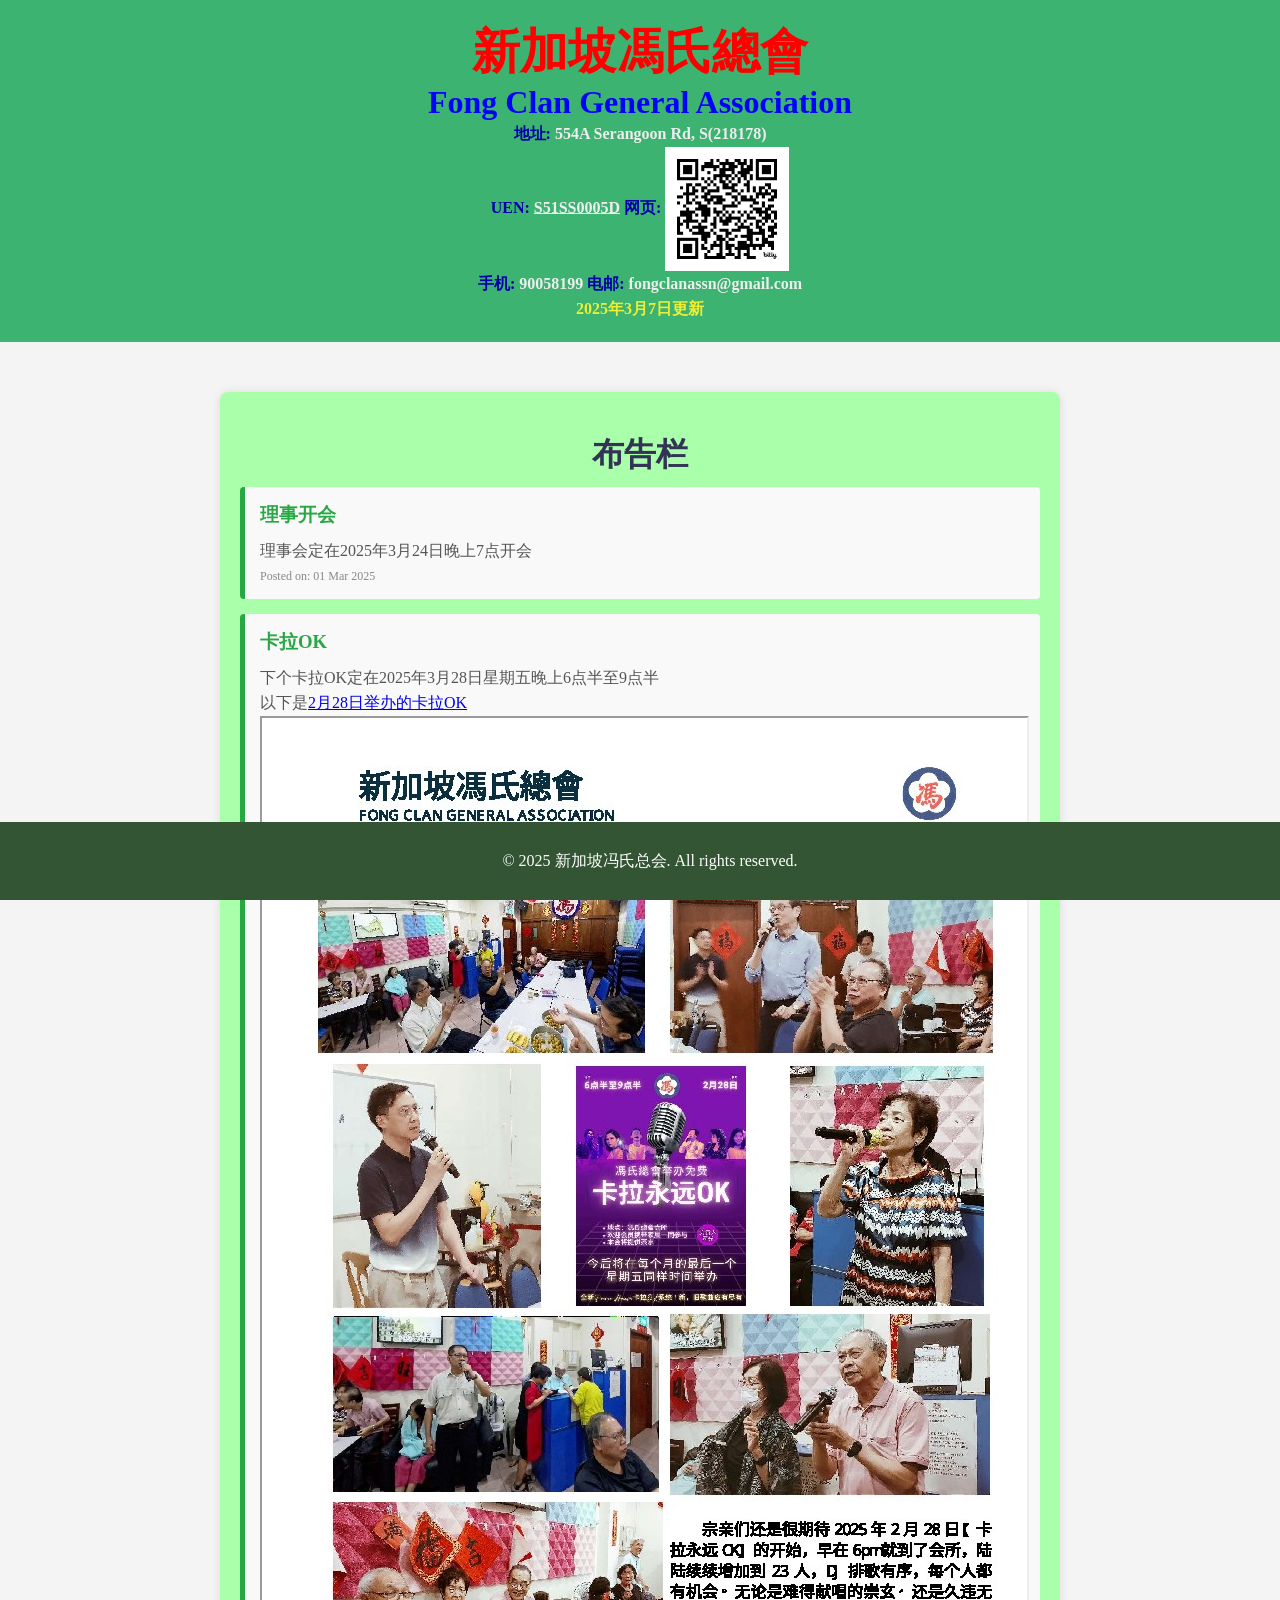
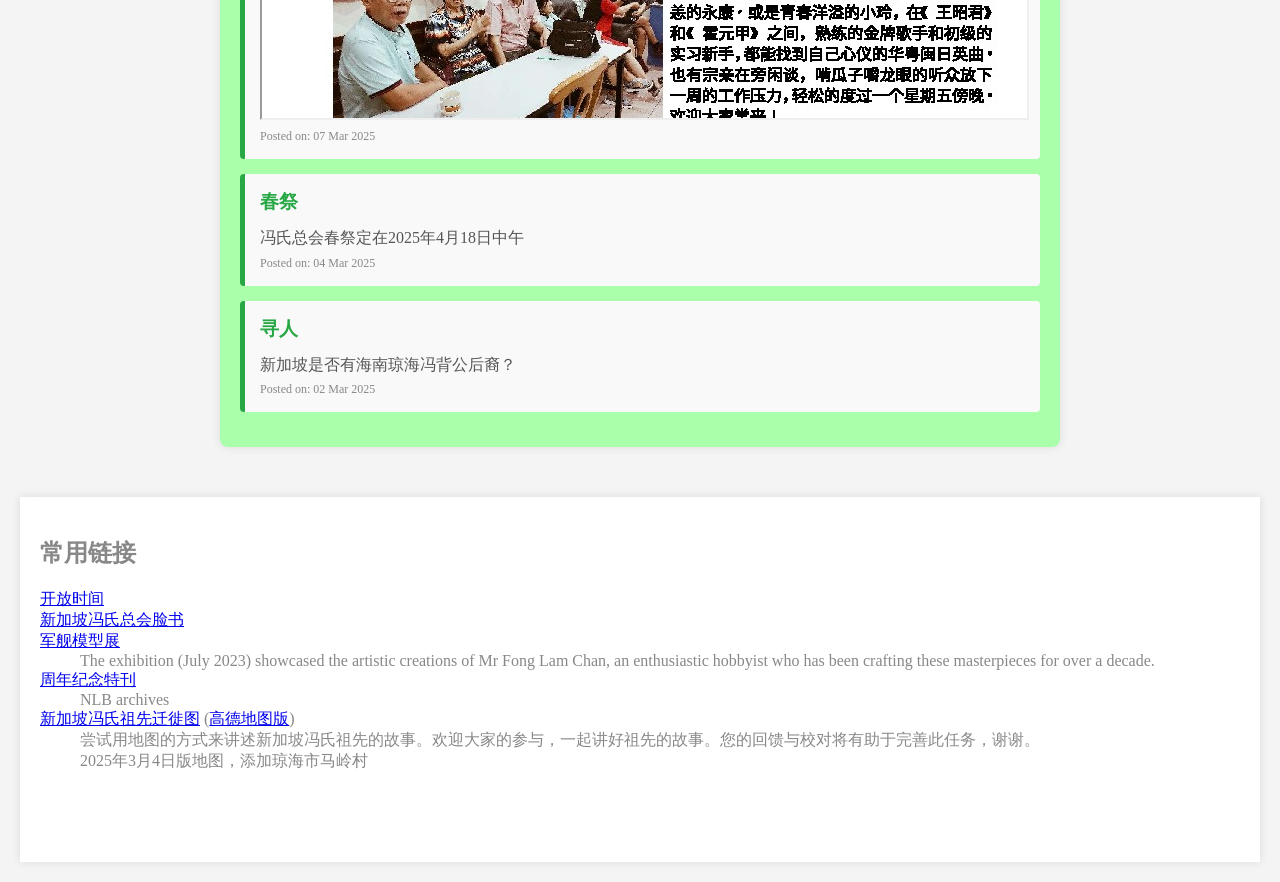
==== index.html @ d9641fd6 "add jpg" ====
<!DOCTYPE html>
<html>
<head>
  <meta charset="utf-8">
  <link rel="stylesheet" href="styles.css">
  <title>新加坡冯氏总会</title>
</head>
<body>

  <header>
    <h1 style="font-size: 3rem;">新加坡馮氏總會</h1>
    <h1 style="color: blue;">
      Fong Clan General Association<br>
      <p>
        <font color=#00a>地址:</font> 554A Serangoon Rd, S(218178)<br>
        <font color=#00a>UEN:</font> <a href="https://www.companies.sg/business/S51SS0005D/Fong-Clan-General-Association#new" style="color:#eee;">S51SS0005D</a> <font color=#00a>网页:</font> <img src="bit.ly_41B3ZJj.png" width=10% margin="auto" title="https://bit.ly/41B3ZJj"><br>
        <font color=#00a>手机:</font> 90058199 <font color=#00a>电邮:</font> fongclanassn@gmail.com<br>
        <font color=#ee3>2025年3月7日更新</font>
      </p>
    </h1>
  </header>

  <div class="notice-board">
      <h1>布告栏</h1>
      <div class="notice">
          <h3>理事开会</h3>
          <p>理事会定在2025年3月24日晚上7点开会</p>
          <div class="date">Posted on: 01 Mar 2025</div>
      </div>
      <div class="notice">
          <h3>卡拉OK</h3>
          <p>下个卡拉OK定在2025年3月28日星期五晚上6点半至9点半</p>
          <p>以下是<a href="2025-02-28.pdf">2月28日举办的卡拉OK</a></p>
          <iframe src="2025-02-28.jpg" width=100% height=1000></iframe>
          <div class="date">Posted on: 07 Mar 2025</div>
      </div>
      <div class="notice">
          <h3>春祭</h3>
          <p>冯氏总会春祭定在2025年4月18日中午</p>
          <div class="date">Posted on: 04 Mar 2025</div>
      </div>
      <div class="notice">
          <h3>寻人</h3>
          <p>新加坡是否有海南琼海冯背公后裔？</p>
          <div class="date">Posted on: 02 Mar 2025</div>
      </div>
  </div>

  <div class="container">
    <h2>常用链接</h2>
    <dl>
      <dt><a href="https://opening-hours.sg/03060487/Fong_Clan_General_Association?showhours=y#openinghoursblock">开放时间</a>
      <dt><a href="https://www.facebook.com/fongclansingapore/">新加坡冯氏总会脸书</a>
      <dt><a href="https://sfcca.sg/en/events/fong-clan-general-association-naval-warship-model-exhibition/">军舰模型展</a>
        <dd>The exhibition (July 2023) showcased the artistic creations of Mr Fong Lam Chan, an enthusiastic hobbyist who has been crafting these masterpieces for over a decade.
      <dt><a href="https://www.nlb.gov.sg/main/onesearch/result?q=&type=book&page=1&subject=Fong%20Clan%20General%20Association--Anniversaries,%20etc.">周年纪念特刊</a>
        <dd>NLB archives
      <dt><a href="https://bit.ly/41zEVCG">新加坡冯氏祖先迁徙图</a> 
          (<a href="./amapFongClan高德.html">高德地图版</a>)
        <dd>尝试用地图的方式来讲述新加坡冯氏祖先的故事。欢迎大家的参与，一起讲好祖先的故事。您的回馈与校对将有助于完善此任务，谢谢。
    <br>2025年3月4日版地图，添加琼海市马岭村<br><br>
    </dl><br><br>
  </div>

  <footer>
    <p>&copy; 2025 新加坡冯氏总会. All rights reserved.</p>
  </footer>

</body>
</html>
---- styles.css ----
/* General Styles */
body {
  font-family: SimSun, serif;
  margin: 0;
  padding: 0;
  background-color: #f4f4f4;
  color: #888;
}

/* Header */
header {
  background-color: #3cb371;
  color: red;
  padding: 20px;
  text-align: center;
}
header h1 {
  margin: 0px;
}
header p {
  color: #eee;
  margin: 0px;
}

/* Notice Board */
.notice-board {
  max-width: 800px;
  margin: 50px auto;
  padding: 20px;
  background-color: #afa;
  border-radius: 8px;
  box-shadow: 0 0 10px rgba(0, 0, 0, 0.1);
}
.notice-board h1 {
    text-align: center;
    color: #335;
    margin-bottom: 10px;
}
.notice {
    padding: 15px;
    margin-bottom: 15px;
    border-left: 5px solid #28a745;
    background-color: #f9f9f9;
    border-radius: 4px;
}
.notice h3 {
    margin: 0 0 10px;
    color: #28a745;
}
.notice p {
    margin: 0;
    color: #555;
}
.notice .date {
    font-size: 12px;
    color: #888;
    margin-top: 5px;
}

/* Main Content */
.container {
  max-width: 1200px;
  margin: 20px auto;
  padding: 20px;
  background-color: white;
  box-shadow: 0 0 10px rgba(0, 0, 0, 0.1);
}
h1 {
  font-size: 2rem;
}
p {
  font-size: 1rem;
  line-height: 1.6;
}

/* Responsive Images */
img {
  max-width: 100%;
  height: auto;
  vertical-align: middle;
}

/* Footer */
footer {
  background-color: #353;
  color: white;
  text-align: center;
  padding: 10px;
  position: fixed;
  bottom: 0;
  width: 100%;
}

/* Media Queries for Mobile Devices */
@media (max-width: 768px) {
  h1 {
    font-size: 1.5rem;
  }
  p {
    font-size: 0.9rem;
  }
  .container {
    padding: 10px;
  }
}
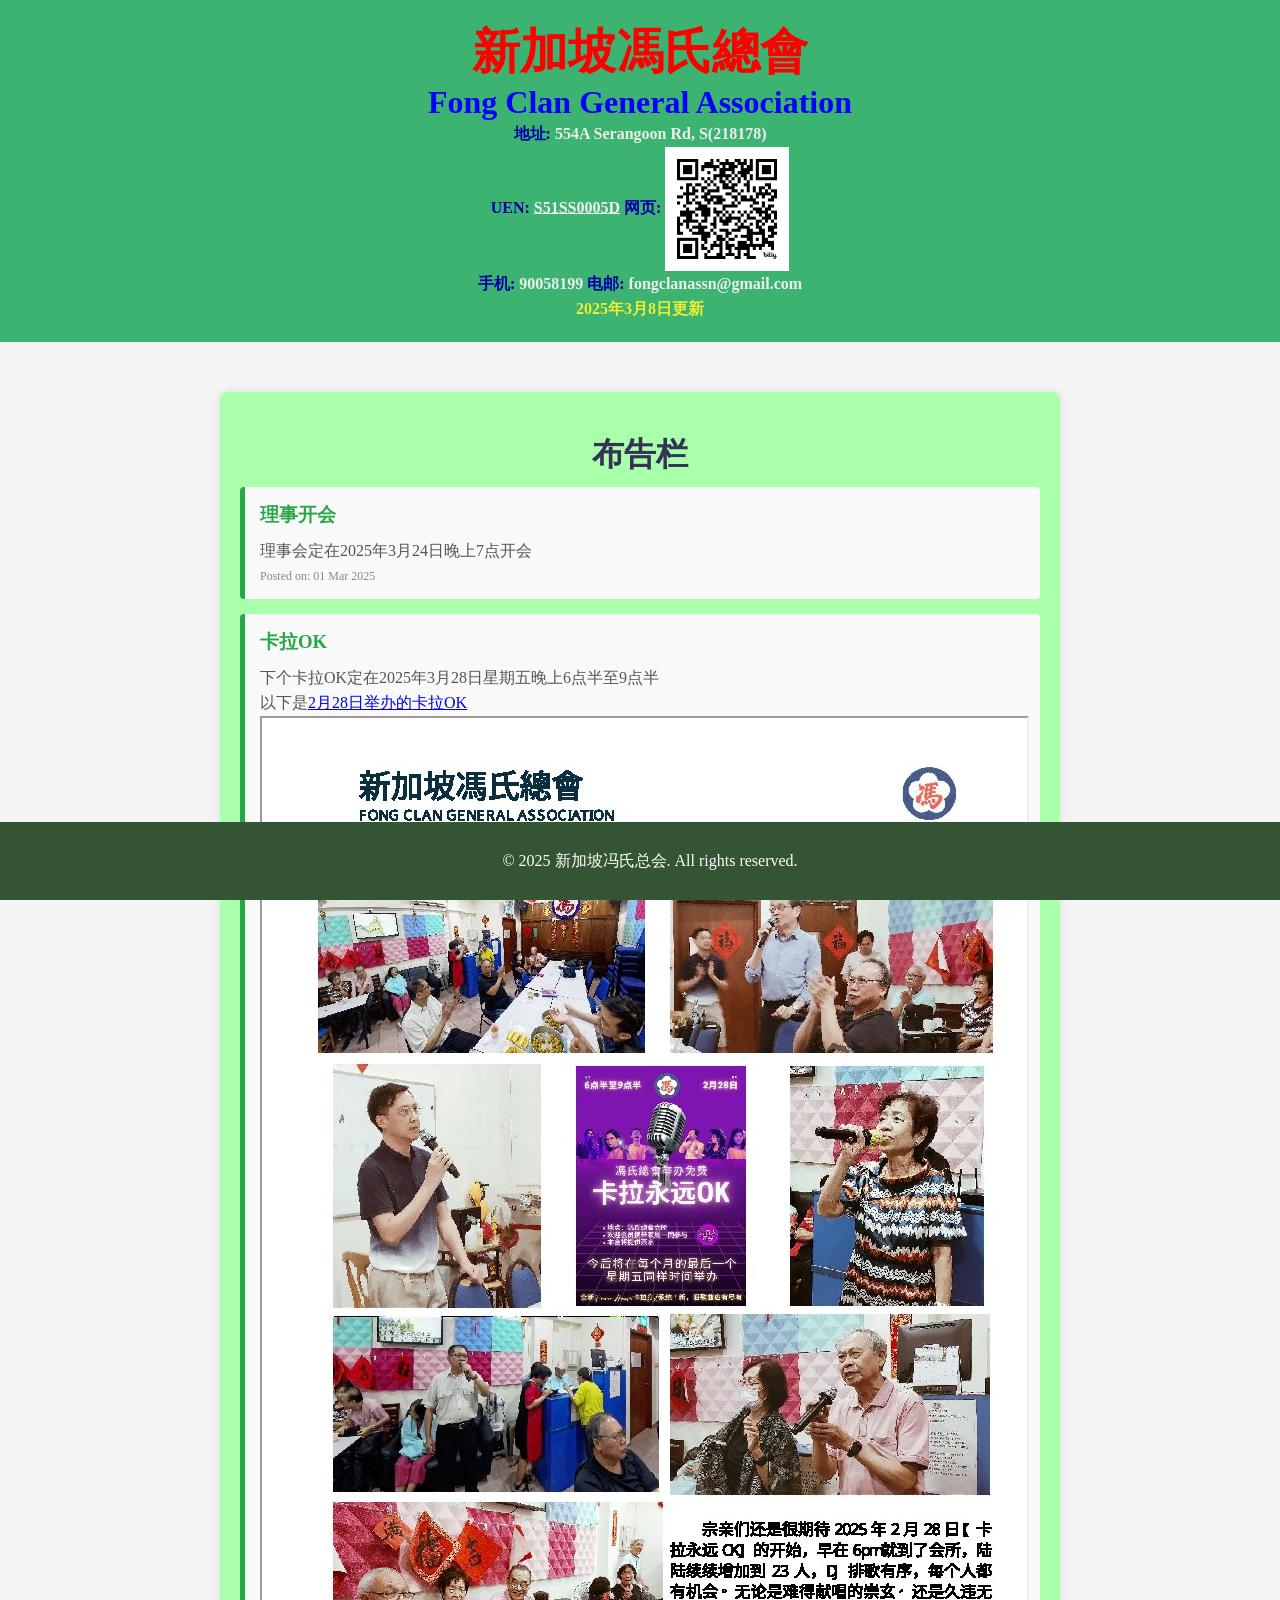
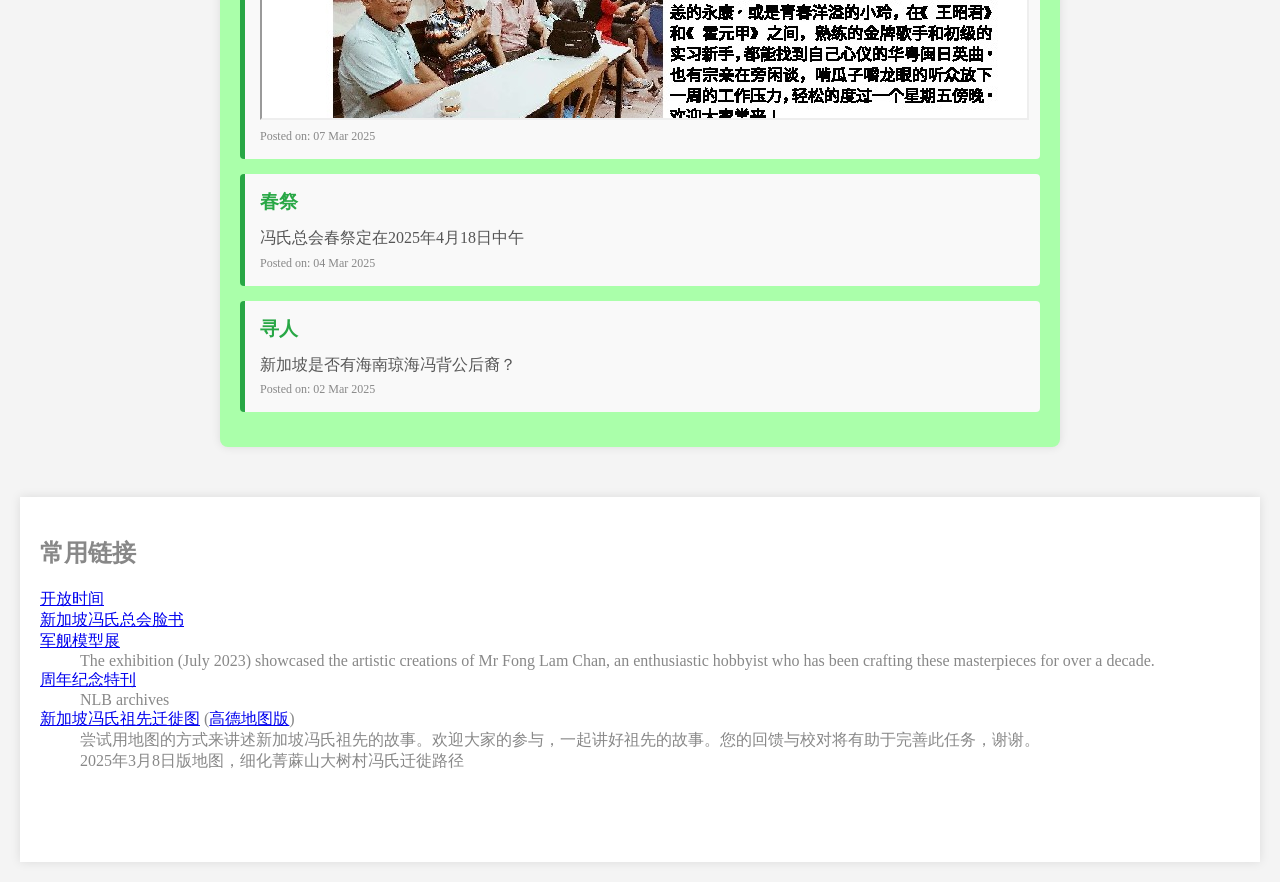
==== commit 232e81fd: "refine map" ====
--- a/index.html
+++ b/index.html
@@ -15,7 +15,7 @@
         <font color=#00a>地址:</font> 554A Serangoon Rd, S(218178)<br>
         <font color=#00a>UEN:</font> <a href="https://www.companies.sg/business/S51SS0005D/Fong-Clan-General-Association#new" style="color:#eee;">S51SS0005D</a> <font color=#00a>网页:</font> <img src="bit.ly_41B3ZJj.png" width=10% margin="auto" title="https://bit.ly/41B3ZJj"><br>
         <font color=#00a>手机:</font> 90058199 <font color=#00a>电邮:</font> fongclanassn@gmail.com<br>
-        <font color=#ee3>2025年3月7日更新</font>
+        <font color=#ee3>2025年3月8日更新</font>
       </p>
     </h1>
   </header>
@@ -58,7 +58,7 @@
       <dt><a href="https://bit.ly/41zEVCG">新加坡冯氏祖先迁徙图</a> 
           (<a href="./amapFongClan高德.html">高德地图版</a>)
         <dd>尝试用地图的方式来讲述新加坡冯氏祖先的故事。欢迎大家的参与，一起讲好祖先的故事。您的回馈与校对将有助于完善此任务，谢谢。
-    <br>2025年3月4日版地图，添加琼海市马岭村<br><br>
+    <br>2025年3月8日版地图，细化菁蔴山大树村冯氏迁徙路径<br><br>
     </dl><br><br>
   </div>
 
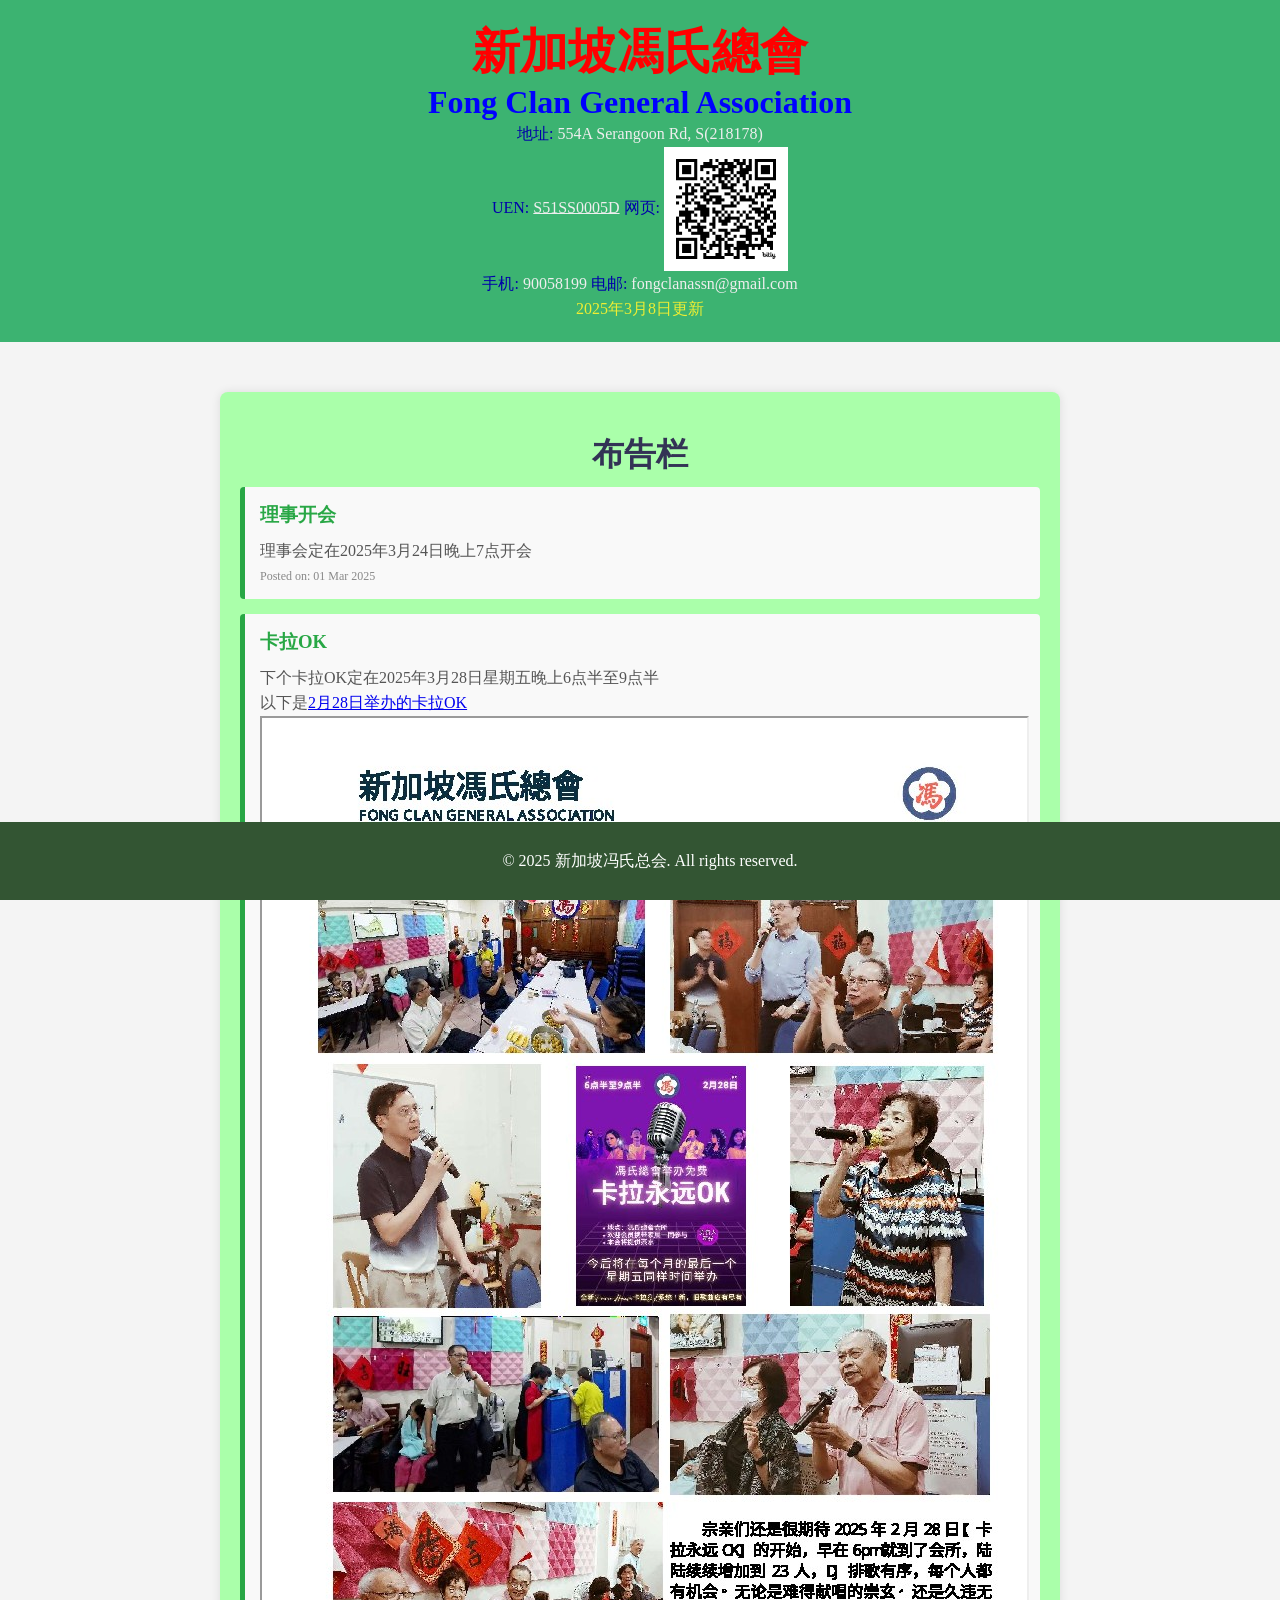
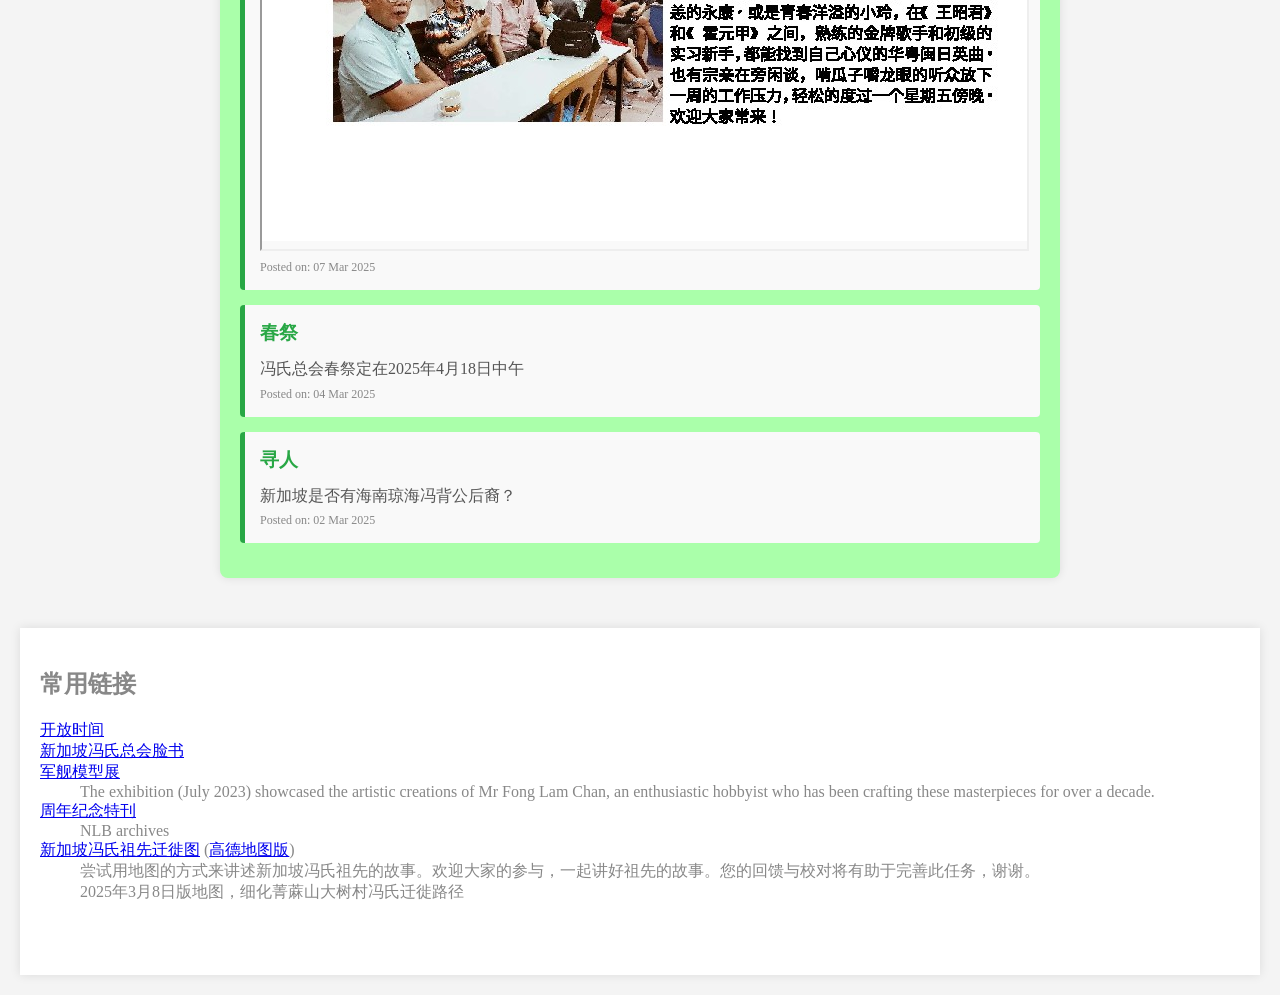
==== commit 8459adbe: "Tidy up html syntax" ====
--- a/index.html
+++ b/index.html
@@ -1,24 +1,23 @@
 <!DOCTYPE html>
-<html>
+<html lang="en-us">
 <head>
-  <meta charset="utf-8">
+  <meta charset="UTF-8">
   <link rel="stylesheet" href="styles.css">
   <title>新加坡冯氏总会</title>
 </head>
 <body>
 
-  <header>
+  <div class="header">
     <h1 style="font-size: 3rem;">新加坡馮氏總會</h1>
     <h1 style="color: blue;">
-      Fong Clan General Association<br>
+      Fong Clan General Association</h1>
       <p>
         <font color=#00a>地址:</font> 554A Serangoon Rd, S(218178)<br>
         <font color=#00a>UEN:</font> <a href="https://www.companies.sg/business/S51SS0005D/Fong-Clan-General-Association#new" style="color:#eee;">S51SS0005D</a> <font color=#00a>网页:</font> <img src="bit.ly_41B3ZJj.png" width=10% margin="auto" title="https://bit.ly/41B3ZJj"><br>
         <font color=#00a>手机:</font> 90058199 <font color=#00a>电邮:</font> fongclanassn@gmail.com<br>
         <font color=#ee3>2025年3月8日更新</font>
       </p>
-    </h1>
-  </header>
+  </div>
 
   <div class="notice-board">
       <h1>布告栏</h1>
@@ -31,7 +30,7 @@
           <h3>卡拉OK</h3>
           <p>下个卡拉OK定在2025年3月28日星期五晚上6点半至9点半</p>
           <p>以下是<a href="2025-02-28.pdf">2月28日举办的卡拉OK</a></p>
-          <iframe src="2025-02-28.jpg" width=100% height=1000></iframe>
+          <iframe src="2025-02-28.jpg" width=100% height=1131px></iframe>
           <div class="date">Posted on: 07 Mar 2025</div>
       </div>
       <div class="notice">
@@ -58,13 +57,13 @@
       <dt><a href="https://bit.ly/41zEVCG">新加坡冯氏祖先迁徙图</a> 
           (<a href="./amapFongClan高德.html">高德地图版</a>)
         <dd>尝试用地图的方式来讲述新加坡冯氏祖先的故事。欢迎大家的参与，一起讲好祖先的故事。您的回馈与校对将有助于完善此任务，谢谢。
-    <br>2025年3月8日版地图，细化菁蔴山大树村冯氏迁徙路径<br><br>
+        <dd>2025年3月8日版地图，细化菁蔴山大树村冯氏迁徙路径
     </dl><br><br>
   </div>
 
-  <footer>
+  <div class="footer">
     <p>&copy; 2025 新加坡冯氏总会. All rights reserved.</p>
-  </footer>
+  </div>
 
 </body>
 </html>
--- a/styles.css
+++ b/styles.css
@@ -8,16 +8,16 @@
 }
 
 /* Header */
-header {
+.header {
   background-color: #3cb371;
   color: red;
   padding: 20px;
   text-align: center;
 }
-header h1 {
+.header h1 {
   margin: 0px;
 }
-header p {
+.header p {
   color: #eee;
   margin: 0px;
 }
@@ -81,7 +81,7 @@
 }
 
 /* Footer */
-footer {
+.footer {
   background-color: #353;
   color: white;
   text-align: center;
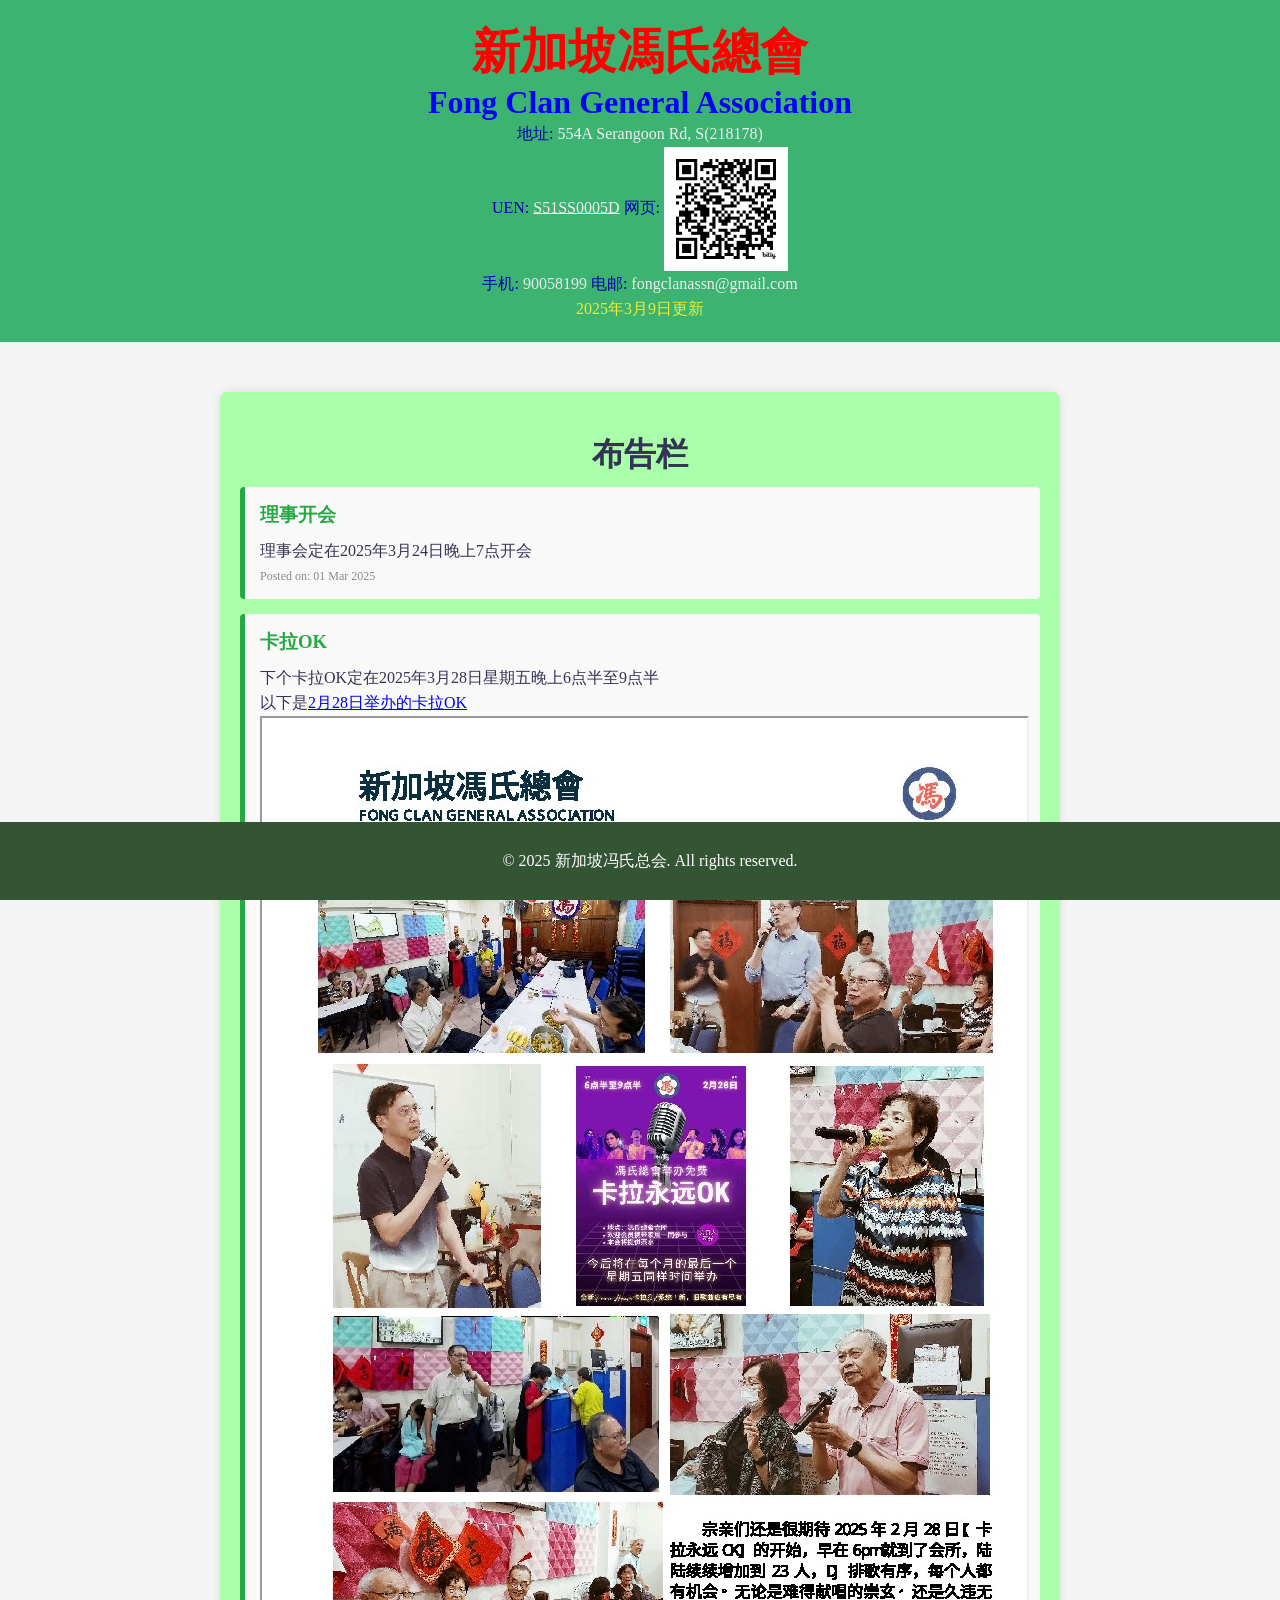
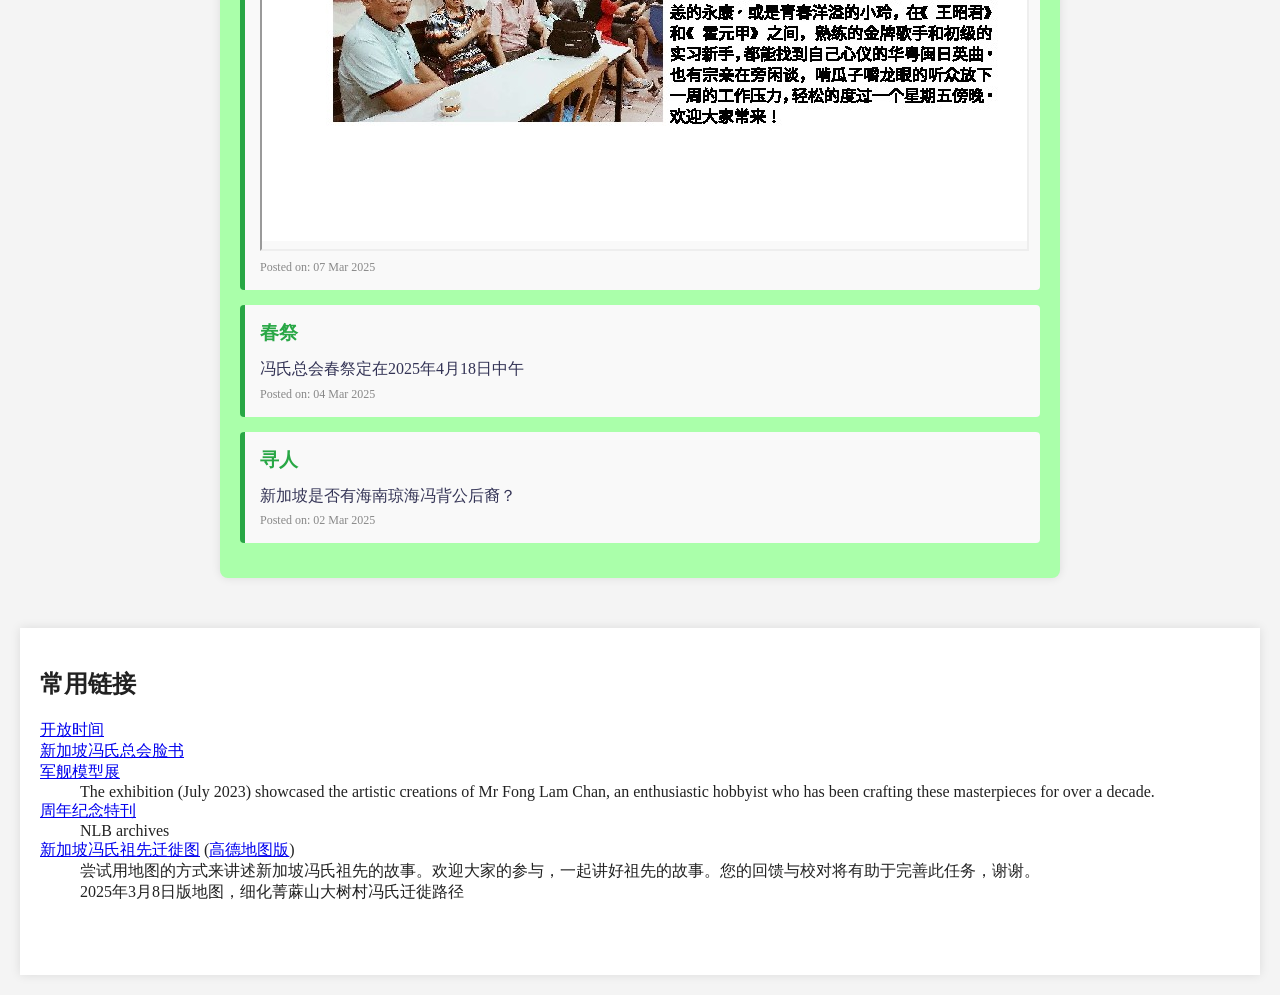
==== commit 12df26b4: "Tidy up header html" ====
--- a/index.html
+++ b/index.html
@@ -7,16 +7,14 @@
 </head>
 <body>
 
-  <div class="header">
-    <h1 style="font-size: 3rem;">新加坡馮氏總會</h1>
-    <h1 style="color: blue;">
-      Fong Clan General Association</h1>
-      <p>
-        <font color=#00a>地址:</font> 554A Serangoon Rd, S(218178)<br>
-        <font color=#00a>UEN:</font> <a href="https://www.companies.sg/business/S51SS0005D/Fong-Clan-General-Association#new" style="color:#eee;">S51SS0005D</a> <font color=#00a>网页:</font> <img src="bit.ly_41B3ZJj.png" width=10% margin="auto" title="https://bit.ly/41B3ZJj"><br>
-        <font color=#00a>手机:</font> 90058199 <font color=#00a>电邮:</font> fongclanassn@gmail.com<br>
-        <font color=#ee3>2025年3月8日更新</font>
-      </p>
+  <div class="head">
+    <h1 style="font-size:3em;">新加坡馮氏總會</h1>
+    <h1 style="color:blue;">Fong Clan General Association</h1>
+    <p><font color=#00a>地址:</font> 554A Serangoon Rd, S(218178)<br>
+      <font color=#00a>UEN:</font> <a href="https://www.companies.sg/business/S51SS0005D/Fong-Clan-General-Association#new" style="color:#eee;">S51SS0005D</a> <font color=#00a>网页:</font> <img src="bit.ly_41B3ZJj.png" width=10% margin="auto" title="https://bit.ly/41B3ZJj"><br>
+      <font color=#00a>手机:</font> 90058199 <font color=#00a>电邮:</font> fongclanassn@gmail.com<br>
+      <font color=#ee3>2025年3月9日更新</font>
+    </p>
   </div>
 
   <div class="notice-board">
@@ -61,7 +59,7 @@
     </dl><br><br>
   </div>
 
-  <div class="footer">
+  <div class="foot">
     <p>&copy; 2025 新加坡冯氏总会. All rights reserved.</p>
   </div>
 
--- a/styles.css
+++ b/styles.css
@@ -4,20 +4,20 @@
   margin: 0;
   padding: 0;
   background-color: #f4f4f4;
-  color: #888;
+  color: #222;
 }
 
 /* Header */
-.header {
+.head {
   background-color: #3cb371;
   color: red;
   padding: 20px;
   text-align: center;
 }
-.header h1 {
+.head h1 {
   margin: 0px;
 }
-.header p {
+.head p {
   color: #eee;
   margin: 0px;
 }
@@ -49,7 +49,7 @@
 }
 .notice p {
     margin: 0;
-    color: #555;
+    color: #335;
 }
 .notice .date {
     font-size: 12px;
@@ -81,7 +81,7 @@
 }
 
 /* Footer */
-.footer {
+.foot {
   background-color: #353;
   color: white;
   text-align: center;
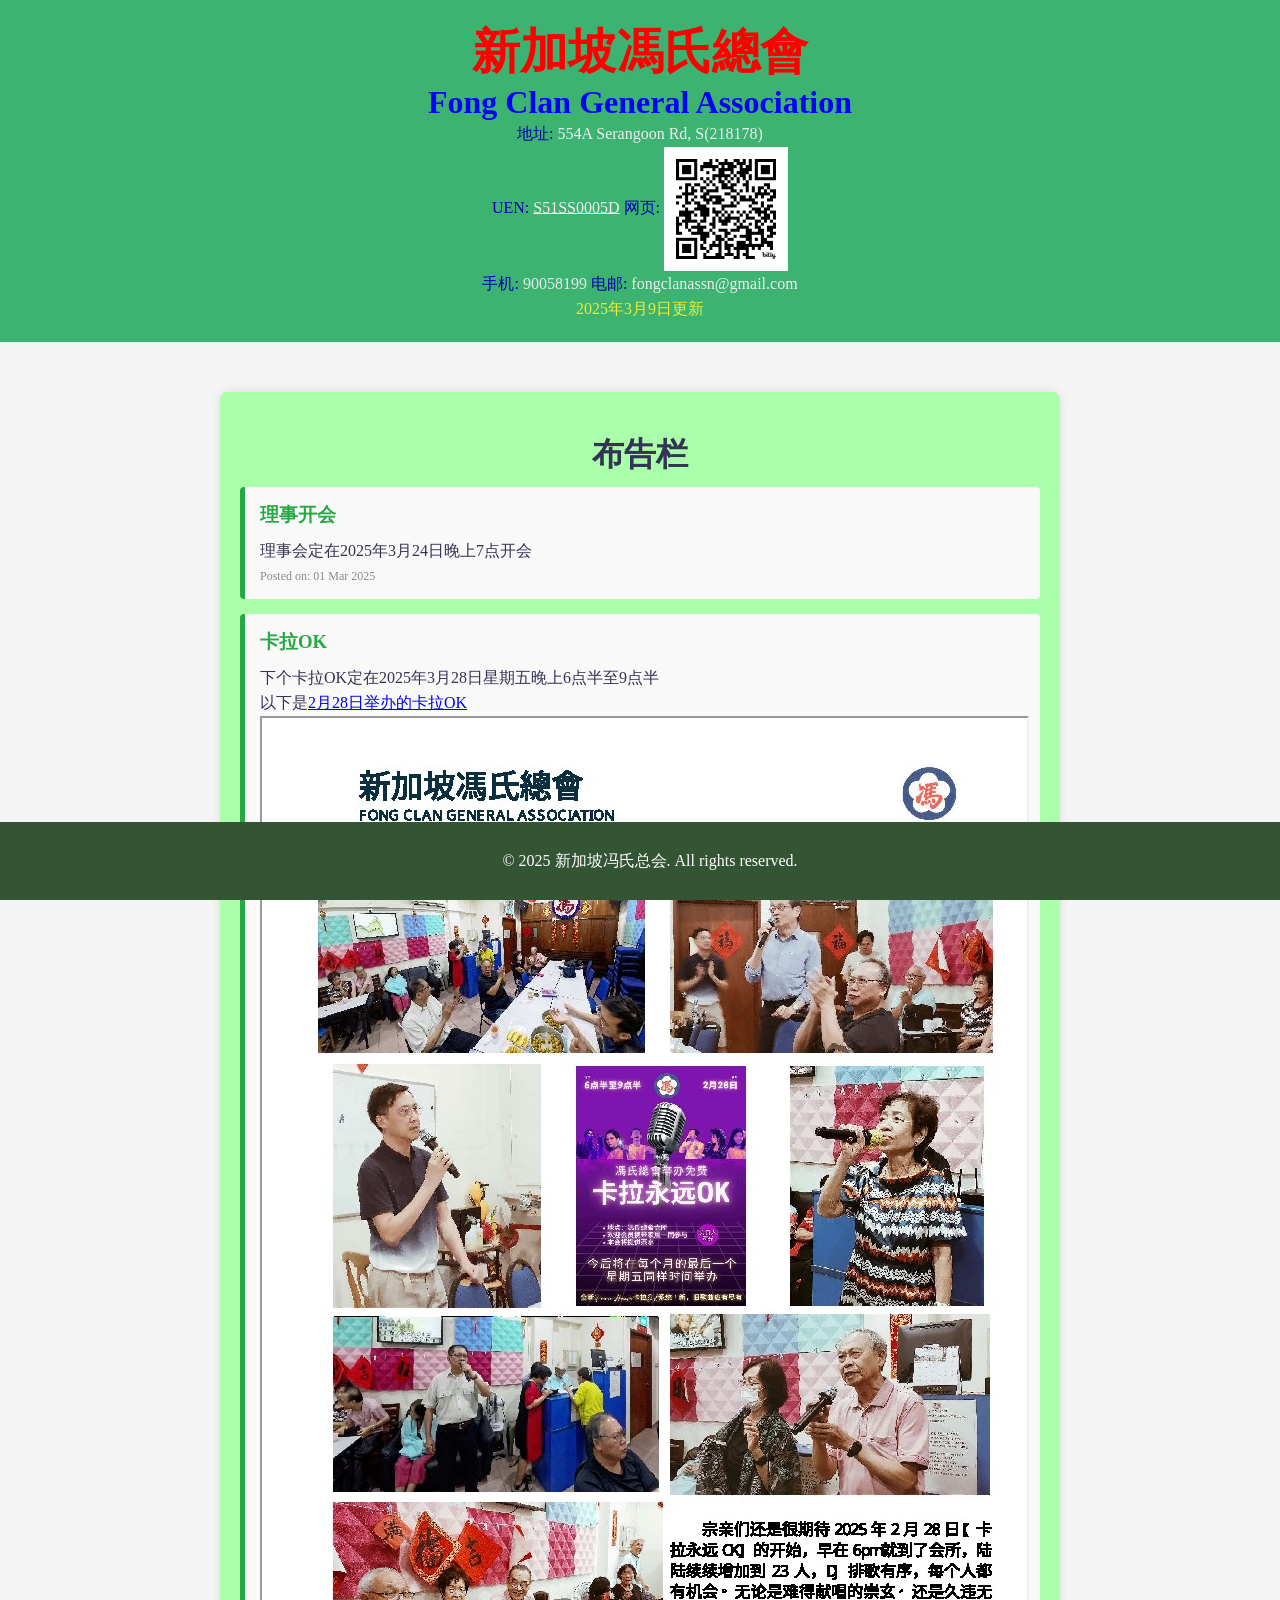
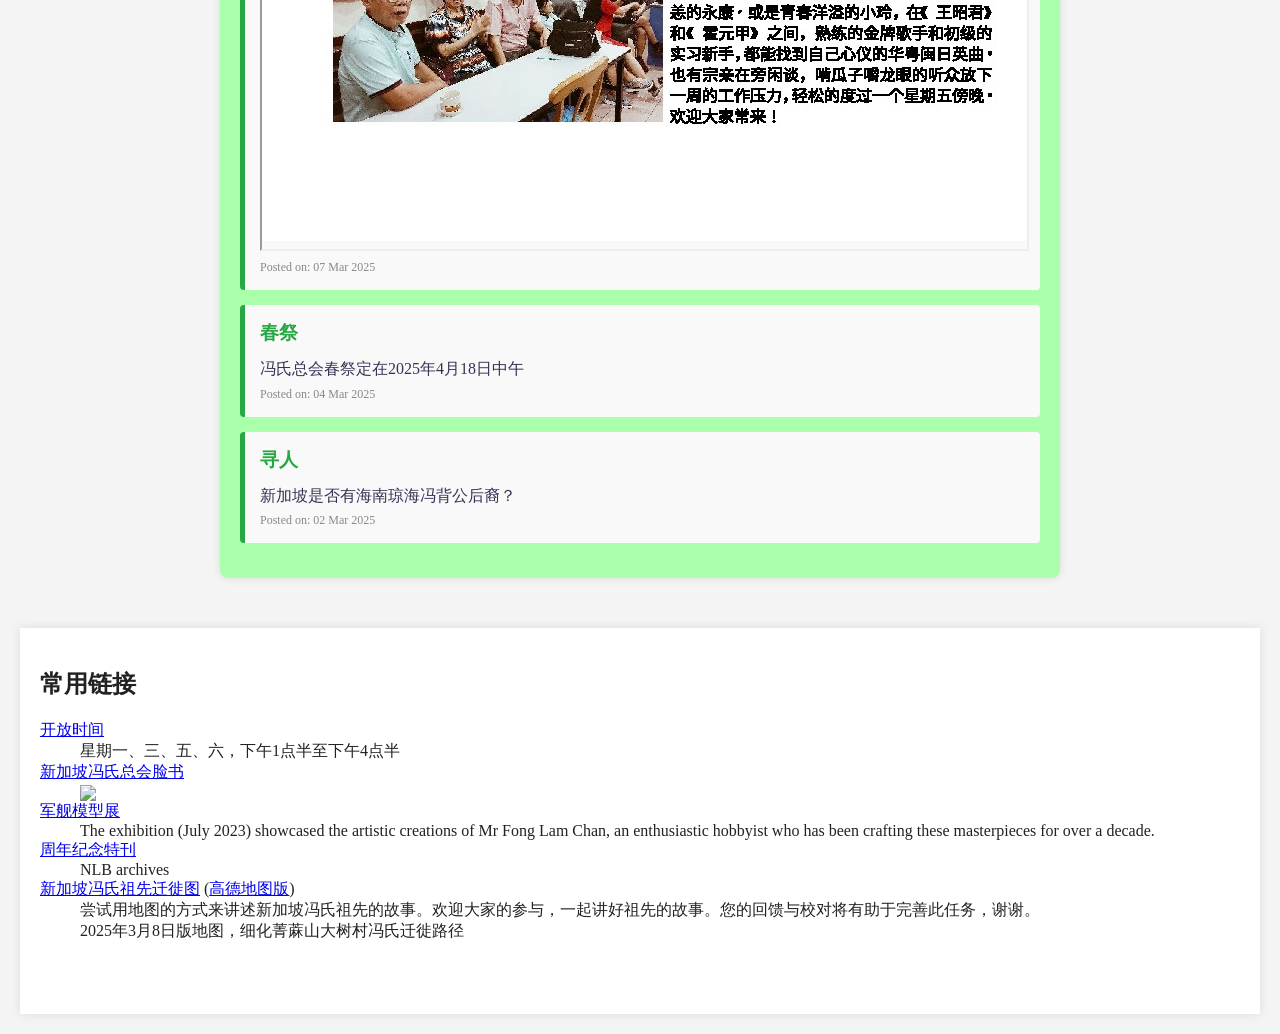
==== commit 1a786922: "added facebook icon" ====
--- a/index.html
+++ b/index.html
@@ -47,7 +47,9 @@
     <h2>常用链接</h2>
     <dl>
       <dt><a href="https://opening-hours.sg/03060487/Fong_Clan_General_Association?showhours=y#openinghoursblock">开放时间</a>
-      <dt><a href="https://www.facebook.com/fongclansingapore/">新加坡冯氏总会脸书</a>
+      <dd>星期一、三、五、六，下午1点半至下午4点半
+      <dt><a href="https://www.facebook.com/fongclansingapore/">新加坡冯氏总会脸书
+      <dd><img src="https://cdn1.iconfinder.com/data/icons/logotypes/32/square-facebook-48.png"></a>
       <dt><a href="https://sfcca.sg/en/events/fong-clan-general-association-naval-warship-model-exhibition/">军舰模型展</a>
         <dd>The exhibition (July 2023) showcased the artistic creations of Mr Fong Lam Chan, an enthusiastic hobbyist who has been crafting these masterpieces for over a decade.
       <dt><a href="https://www.nlb.gov.sg/main/onesearch/result?q=&type=book&page=1&subject=Fong%20Clan%20General%20Association--Anniversaries,%20etc.">周年纪念特刊</a>
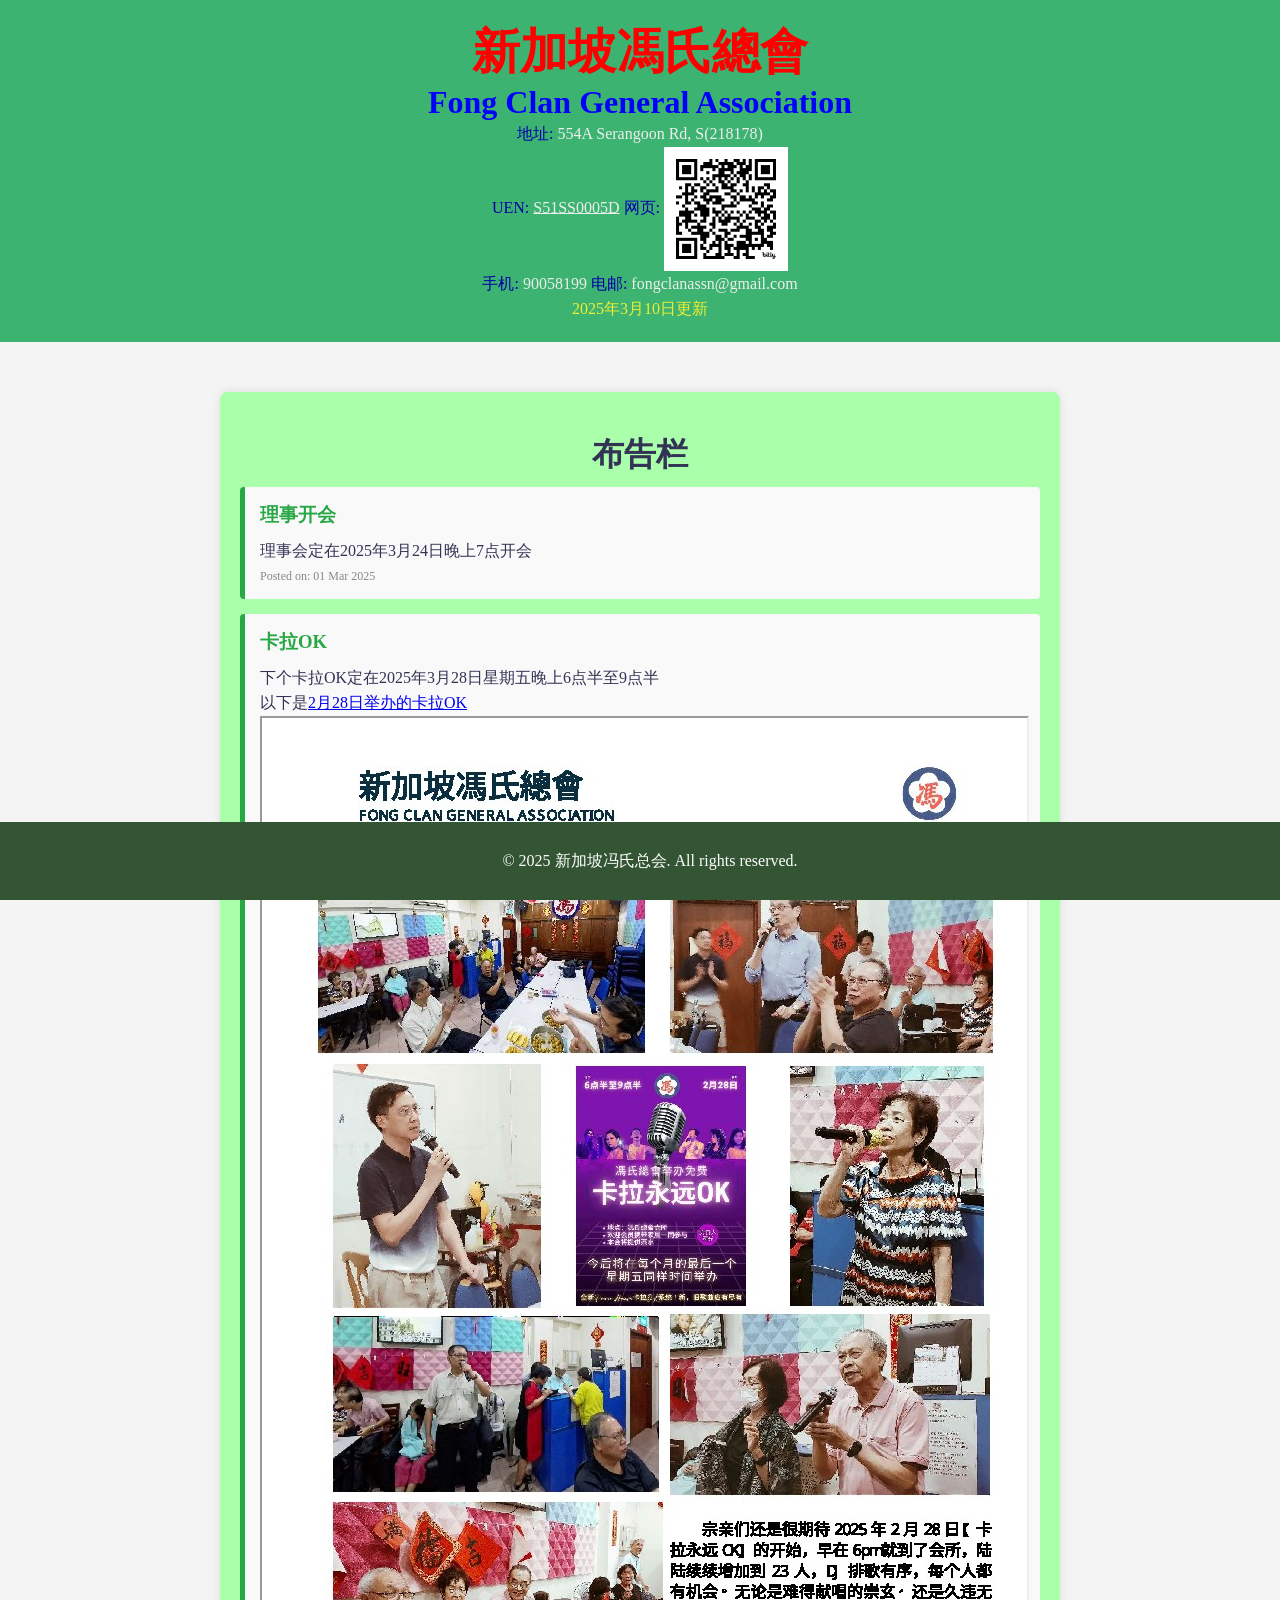
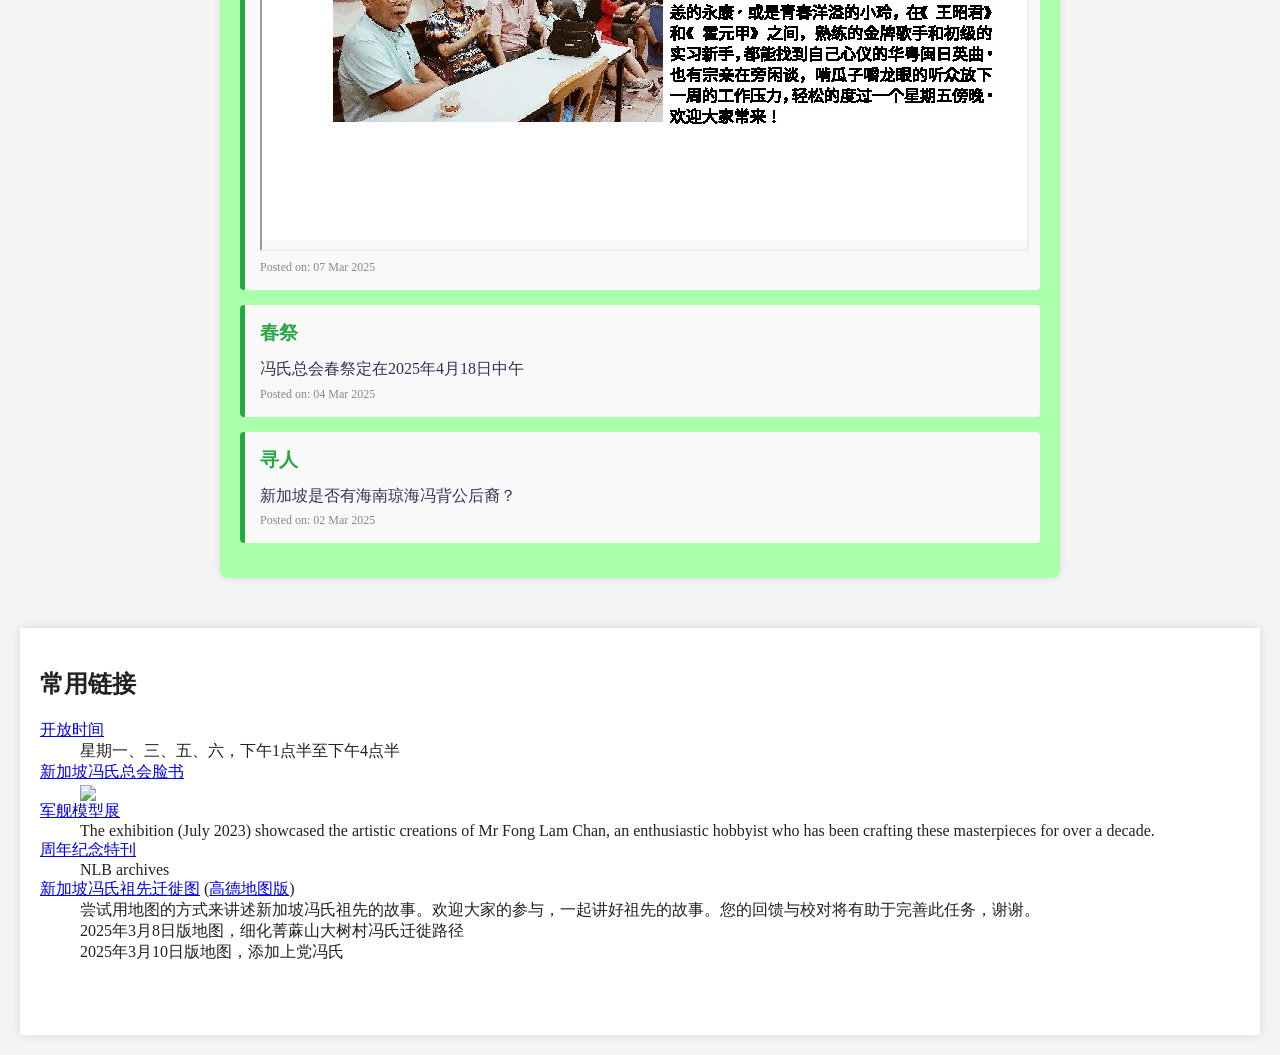
==== commit 83680e65: "..." ====
--- a/index.html
+++ b/index.html
@@ -13,7 +13,7 @@
     <p><font color=#00a>地址:</font> 554A Serangoon Rd, S(218178)<br>
       <font color=#00a>UEN:</font> <a href="https://www.companies.sg/business/S51SS0005D/Fong-Clan-General-Association#new" style="color:#eee;">S51SS0005D</a> <font color=#00a>网页:</font> <img src="bit.ly_41B3ZJj.png" width=10% margin="auto" title="https://bit.ly/41B3ZJj"><br>
       <font color=#00a>手机:</font> 90058199 <font color=#00a>电邮:</font> fongclanassn@gmail.com<br>
-      <font color=#ee3>2025年3月9日更新</font>
+      <font color=#ee3>2025年3月10日更新</font>
     </p>
   </div>
 
@@ -58,6 +58,7 @@
           (<a href="./amapFongClan高德.html">高德地图版</a>)
         <dd>尝试用地图的方式来讲述新加坡冯氏祖先的故事。欢迎大家的参与，一起讲好祖先的故事。您的回馈与校对将有助于完善此任务，谢谢。
         <dd>2025年3月8日版地图，细化菁蔴山大树村冯氏迁徙路径
+        <dd>2025年3月10日版地图，添加上党冯氏
     </dl><br><br>
   </div>
 
